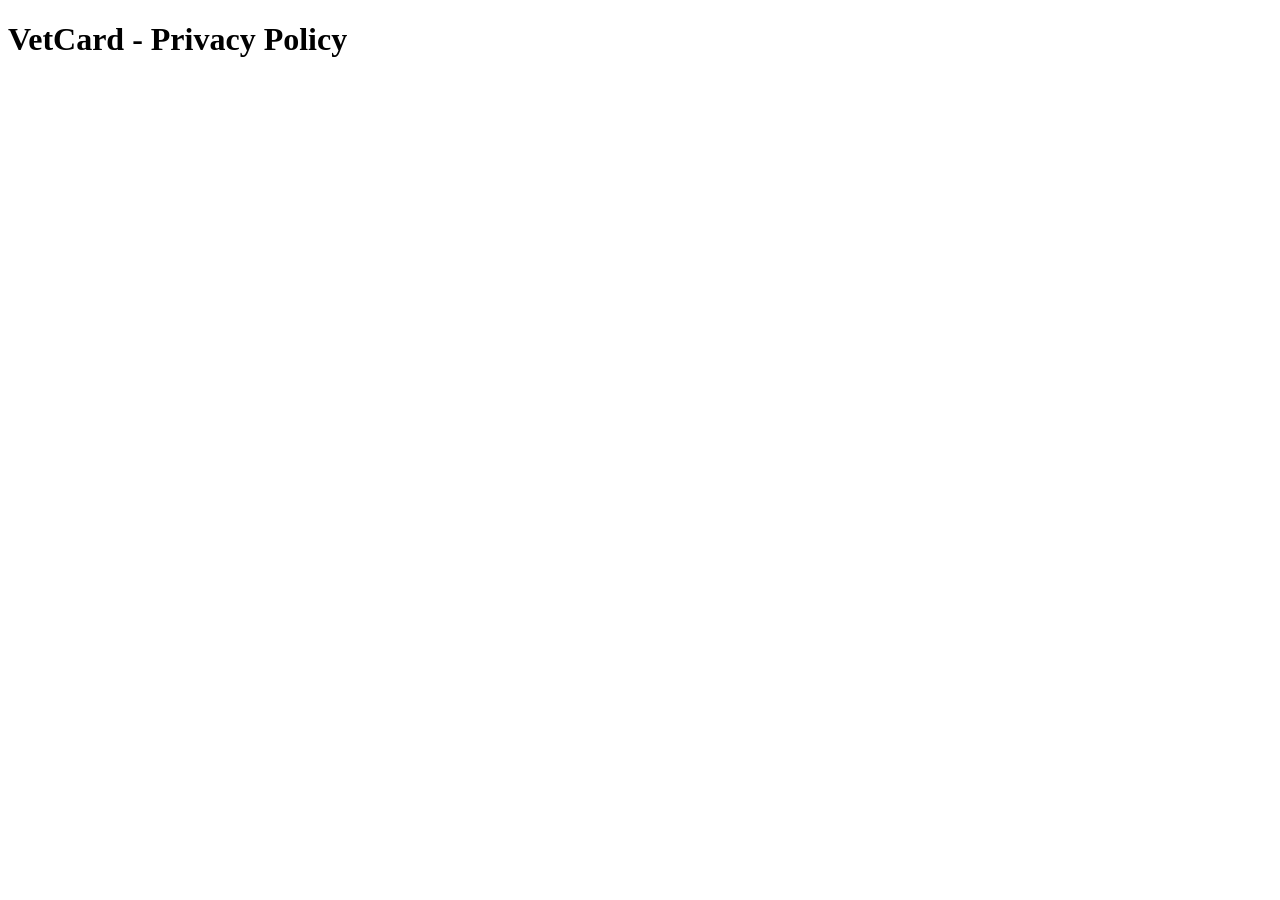
==== VetCard/privacy/index.html @ 5731816c "Reorganization" ====
<!doctype html>
<html lang="en">
    <head>
        <meta charset="UTF-8" />
        <meta name="viewport" content="width=device-width, initial-scale=1" />
        <title>VetCard - Privacy Policy</title>
    </head>

    <body>
        <h1>VetCard - Privacy Policy</h1>
    </body>
</html>
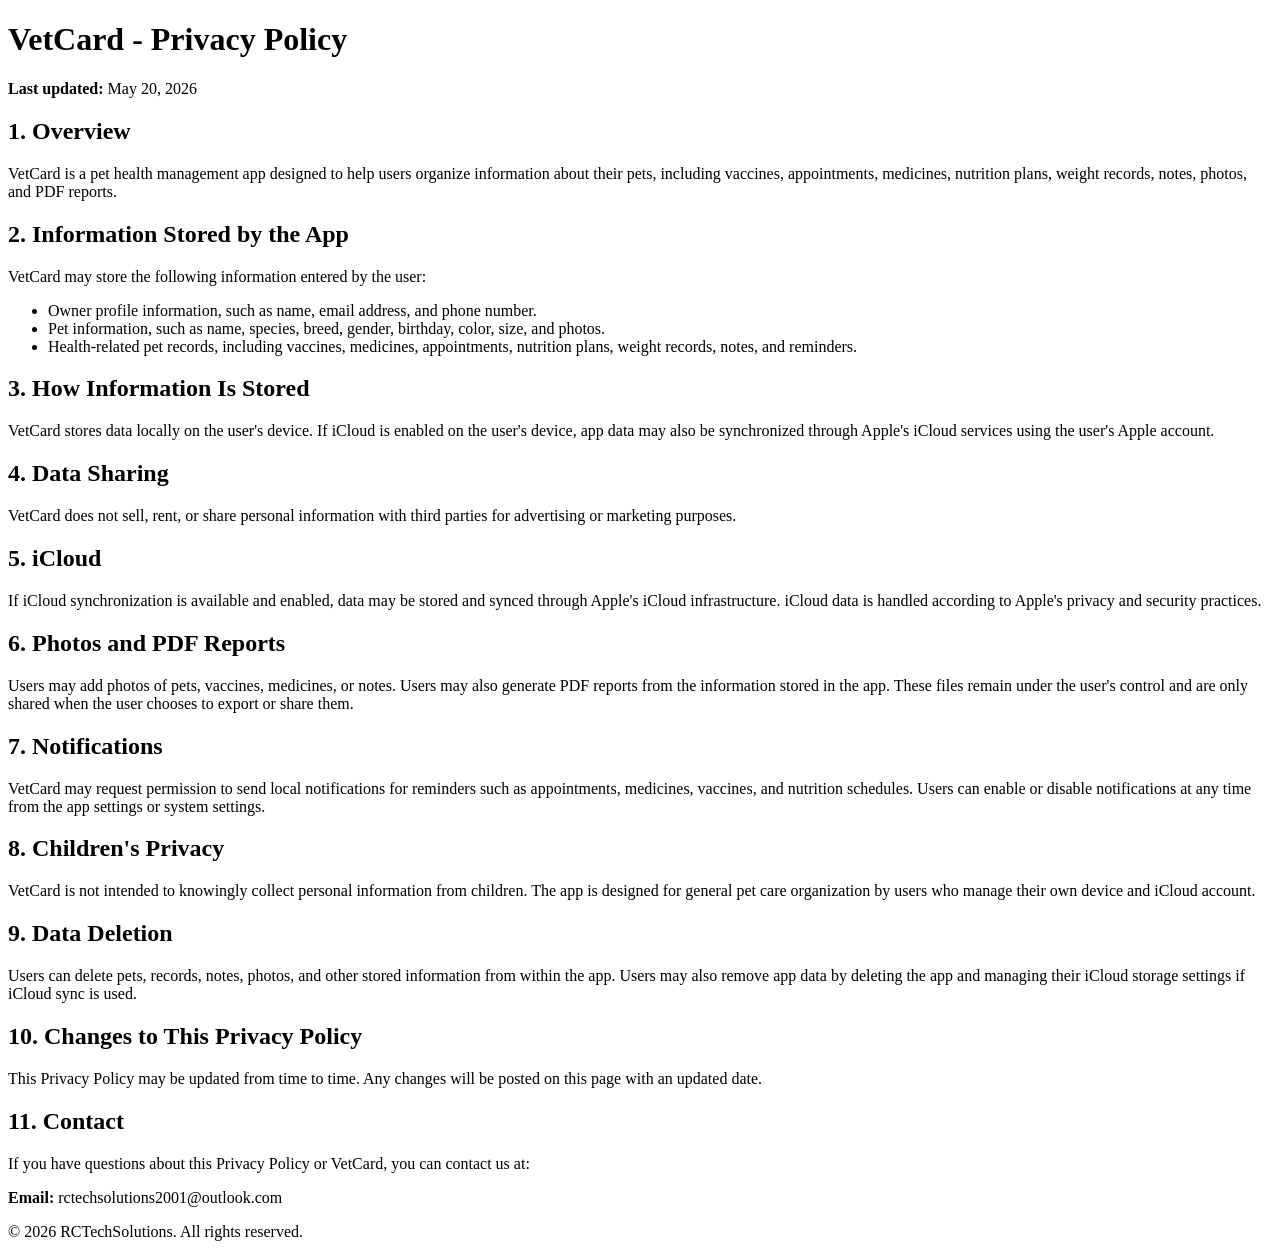
==== commit 197ccc06: "Upload VetCard Privacy Policy" ====
--- a/VetCard/privacy/index.html
+++ b/VetCard/privacy/index.html
@@ -8,5 +8,114 @@
 
     <body>
         <h1>VetCard - Privacy Policy</h1>
+
+        <p><strong>Last updated:</strong> May 20, 2026</p>
+
+        <h2>1. Overview</h2>
+
+        <p>
+            VetCard is a pet health management app designed to help users
+            organize information about their pets, including vaccines,
+            appointments, medicines, nutrition plans, weight records, notes,
+            photos, and PDF reports.
+        </p>
+
+        <h2>2. Information Stored by the App</h2>
+
+        <p>VetCard may store the following information entered by the user:</p>
+
+        <ul>
+            <li>
+                Owner profile information, such as name, email address, and
+                phone number.
+            </li>
+
+            <li>
+                Pet information, such as name, species, breed, gender, birthday,
+                color, size, and photos.
+            </li>
+
+            <li>
+                Health-related pet records, including vaccines, medicines,
+                appointments, nutrition plans, weight records, notes, and
+                reminders.
+            </li>
+        </ul>
+
+        <h2>3. How Information Is Stored</h2>
+
+        <p>
+            VetCard stores data locally on the user's device. If iCloud is
+            enabled on the user's device, app data may also be synchronized
+            through Apple's iCloud services using the user's Apple account.
+        </p>
+
+        <h2>4. Data Sharing</h2>
+
+        <p>
+            VetCard does not sell, rent, or share personal information with
+            third parties for advertising or marketing purposes.
+        </p>
+
+        <h2>5. iCloud</h2>
+
+        <p>
+            If iCloud synchronization is available and enabled, data may be
+            stored and synced through Apple's iCloud infrastructure. iCloud data
+            is handled according to Apple's privacy and security practices.
+        </p>
+
+        <h2>6. Photos and PDF Reports</h2>
+
+        <p>
+            Users may add photos of pets, vaccines, medicines, or notes. Users
+            may also generate PDF reports from the information stored in the
+            app. These files remain under the user's control and are only shared
+            when the user chooses to export or share them.
+        </p>
+
+        <h2>7. Notifications</h2>
+
+        <p>
+            VetCard may request permission to send local notifications for
+            reminders such as appointments, medicines, vaccines, and nutrition
+            schedules. Users can enable or disable notifications at any time
+            from the app settings or system settings.
+        </p>
+
+        <h2>8. Children's Privacy</h2>
+
+        <p>
+            VetCard is not intended to knowingly collect personal information
+            from children. The app is designed for general pet care organization
+            by users who manage their own device and iCloud account.
+        </p>
+
+        <h2>9. Data Deletion</h2>
+
+        <p>
+            Users can delete pets, records, notes, photos, and other stored
+            information from within the app. Users may also remove app data by
+            deleting the app and managing their iCloud storage settings if
+            iCloud sync is used.
+        </p>
+
+        <h2>10. Changes to This Privacy Policy</h2>
+
+        <p>
+            This Privacy Policy may be updated from time to time. Any changes
+            will be posted on this page with an updated date.
+        </p>
+
+        <h2>11. Contact</h2>
+
+        <p>
+            If you have questions about this Privacy Policy or VetCard, you can
+            contact us at:
+        </p>
+
+        <p><strong>Email:</strong> rctechsolutions2001@outlook.com</p>
+
+        <p>© 2026 RCTechSolutions. All rights reserved.</p>
     </body>
 </html>
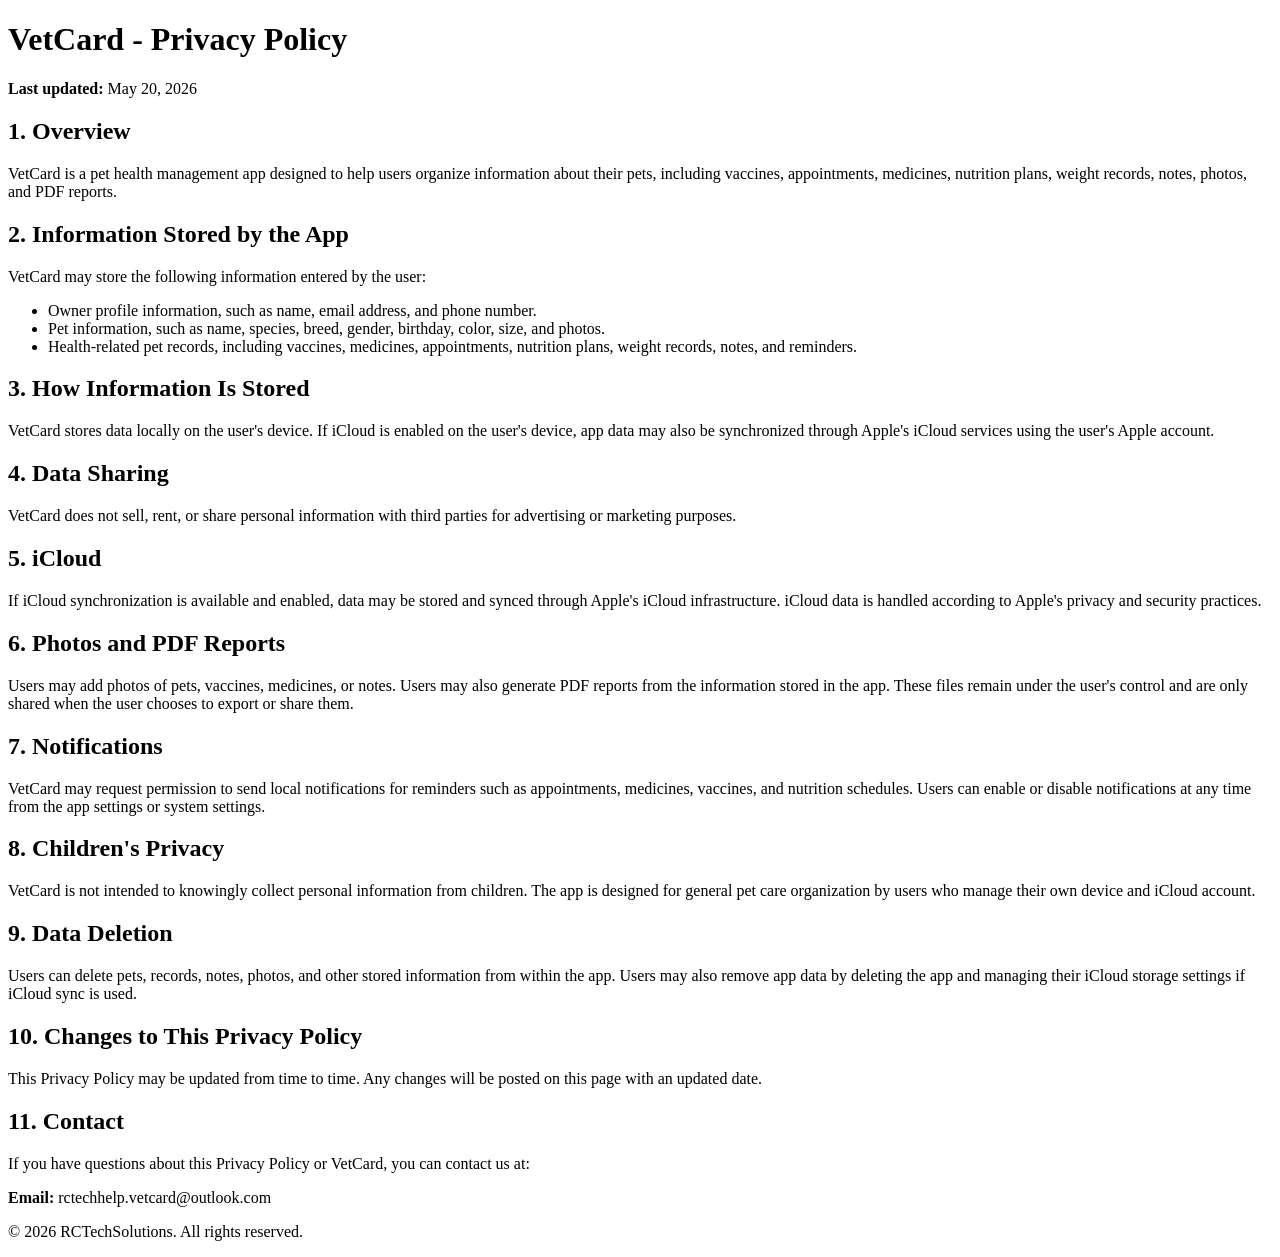
==== commit 98d1e2d8: "Add support email" ====
--- a/VetCard/privacy/index.html
+++ b/VetCard/privacy/index.html
@@ -114,7 +114,7 @@
             contact us at:
         </p>
 
-        <p><strong>Email:</strong> rctechsolutions2001@outlook.com</p>
+        <p><strong>Email:</strong> rctechhelp.vetcard@outlook.com</p>
 
         <p>© 2026 RCTechSolutions. All rights reserved.</p>
     </body>
